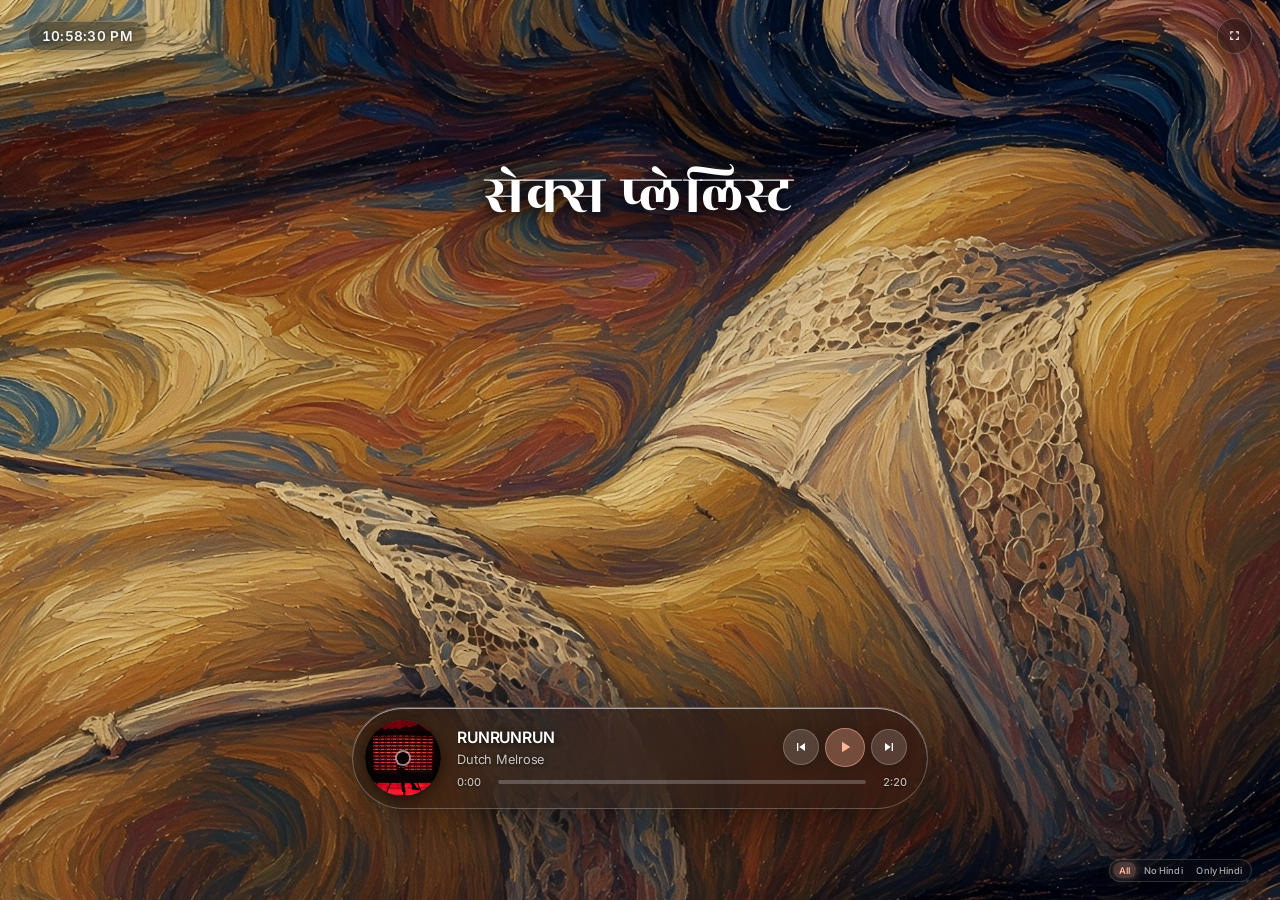
==== index.html @ 2e41167e "Initial release: Sensual Lounge Music Player with 150 songs and dynamic artwork" ====
<!DOCTYPE html>
<html lang="en-IN">
<head>
  <meta charset="utf-8" />
  <meta name="viewport" content="width=device-width, initial-scale=1.0, maximum-scale=1.0, user-scalable=no, viewport-fit=cover" />
  <title>सेक्स प्लेलिस्ट</title>
  <meta name="description" content="A non-stop sensual lounge & rhythm playlist. No signup, no apps — open it and press play." />
  <meta name="theme-color" content="#000000" />
  <meta name="color-scheme" content="dark" />

  <!-- Fonts & Stylesheet -->
  <link rel="stylesheet" href="style.css" />
</head>
<body>

  <!-- Fullscreen Atmospheric Background (Pure, With Animated Grain) -->
  <div class="bg" aria-hidden="true">
    <div class="bg__img"></div>
    <div class="bg__grain"></div>
  </div>

  <!-- Direct Native Audio Engine -->
  <audio id="audio-engine" preload="auto"></audio>

  <!-- Shell Layout -->
  <main class="shell">
    <!-- Topbar: Live Dynamic Clock Top-Left & Controls Top-Right -->
    <header class="topbar">
      <div class="clock" id="clock" aria-label="Live current time">--:--:-- --</div>

      <nav class="links" aria-label="Controls and Shortcuts">
        <button class="link" id="btn-fullscreen" title="Toggle Fullscreen (F)" aria-label="Toggle Fullscreen">
          <svg id="icon-fullscreen" viewBox="0 0 24 24" width="15" height="15" fill="currentColor" aria-hidden="true">
            <path d="M7 14H5v5h5v-2H7v-3zm-2-4h2V7h3V5H5v5zm12 7h-3v2h5v-5h-2v3zM14 5v2h3v3h2V5h-5z"></path>
          </svg>
        </button>
      </nav>
    </header>

    <!-- Center Hero Logo -->
    <div class="logo-wrap">
      <h1 class="logo">
        <span class="logo__line">सेक्स प्लेलिस्ट</span>
      </h1>
    </div>

    <!-- Bottom Dock: The Iconic Glass Music Pill -->
    <div class="dock">
      <div class="music-pill-root">
        <div class="music-pill" role="region" aria-label="Music Player">
          <div class="music-pill__sheen" aria-hidden="true"></div>

          <!-- Spinning Vinyl Disc Album Cover -->
          <div class="music-pill__cover" id="music-cover" title="Click to Play/Pause">
            <img id="cover-img" src="background.jpg" alt="Album Cover" />
            <div class="music-pill__cover-hub"></div>
          </div>

          <!-- Player Metadata & Controls -->
          <div class="music-pill__body">
            <div class="music-pill__row">
              <div class="music-pill__meta">
                <div class="music-pill__title-wrap">
                  <span class="music-pill__title" id="track-title">Loading...</span>
                </div>
                <div class="music-pill__artist" id="track-artist">Artist</div>
              </div>

              <!-- Previous / Play-Pause / Next -->
              <div class="music-pill__controls">
                <button class="music-pill__btn" id="btn-prev" aria-label="Previous track" title="Previous Track (Left Arrow)">
                  <svg viewBox="0 0 24 24" width="16" height="16" fill="currentColor" aria-hidden="true">
                    <path d="M6 6h2v12H6zm3.5 6 8.5 6V6z"></path>
                  </svg>
                </button>

                <button class="music-pill__btn music-pill__btn--play" id="btn-play" aria-label="Play / Pause" title="Play/Pause (Space)">
                  <svg viewBox="0 0 24 24" width="18" height="18" fill="currentColor" aria-hidden="true">
                    <path d="M8 5v14l11-7z"></path>
                  </svg>
                </button>

                <button class="music-pill__btn" id="btn-next" aria-label="Next track" title="Next Track (Right Arrow)">
                  <svg viewBox="0 0 24 24" width="16" height="16" fill="currentColor" aria-hidden="true">
                    <path d="M6 18l8.5-6L6 6v12zM16 6v12h2V6h-2z"></path>
                  </svg>
                </button>
              </div>
            </div>

            <!-- Scrubbable Progress Bar & Timestamps -->
            <div class="music-pill__progress">
              <span class="music-pill__time" id="time-cur">0:00</span>
              <div class="music-pill__rail music-pill__rail--seek" id="seek-rail" role="slider" aria-label="Timeline seek">
                <div class="music-pill__fill" id="seek-fill"></div>
                <div class="music-pill__knob" id="seek-knob"></div>
              </div>
              <span class="music-pill__time" id="time-dur">0:00</span>
            </div>
          </div>
        </div>
      </div>
    </div>

    <!-- Bottom Right Language Mode Filter Pill -->
    <aside class="lang-pill" role="group" aria-label="Language Mode">
      <button class="lang-btn is-active" data-lang="all" id="btn-lang-all" title="Play All Songs (Mixed)">All</button>
      <button class="lang-btn" data-lang="en" id="btn-lang-en" title="No Hindi Songs (English Only)">No Hindi</button>
      <button class="lang-btn" data-lang="hi" id="btn-lang-hi" title="Only Hindi Songs">Only Hindi</button>
    </aside>
  </main>

  <script type="module" src="app.js"></script>
</body>
</html>
---- style.css ----
/* ==========================================================================
   SENSUAL RHYTHM PLAYER — MINIMAL PILL DESIGN WITH ANIMATED GRAIN & FILTER
   ========================================================================== */

@import url('https://fonts.googleapis.com/css2?family=Rozha+One&family=Yatra+One&family=Amita:wght@700&family=Eczar:wght@700;800&family=Gotu&family=Inter:wght@400;500;600;700&display=swap');

:root {
  --edge: clamp(1rem, 2.2vw, 1.75rem);
  --glass: rgba(255, 255, 255, 0.12);
  --glass-line: rgba(255, 255, 255, 0.22);
  --shadow-glass: 0 12px 48px rgba(0, 0, 0, 0.5), inset 0 1px 0 rgba(255, 255, 255, 0.35);
  --text-shadow: 0 2px 10px rgba(0, 0, 0, 0.8);
  --body: 'Rozha One', 'Yatra One', 'Amita', 'Eczar', 'Gotu', serif, cursive;
  --ui: 'Inter', system-ui, -apple-system, sans-serif;
  --swift: 0.14s cubic-bezier(0.4, 0, 0.2, 1);
  --settle: 0.62s cubic-bezier(0.16, 1, 0.3, 1);
}

*, *::before, *::after {
  box-sizing: border-box;
  margin: 0;
  padding: 0;
}

html, body {
  height: 100%;
  width: 100%;
  overflow: hidden;
  background: #000000;
  color: #ffffff;
  font-family: var(--body);
  -webkit-font-smoothing: antialiased;
  -moz-osx-font-smoothing: grayscale;
  user-select: none;
  -webkit-user-select: none;
  -webkit-touch-callout: none;
  touch-action: pan-x pan-y;
}

/* Background Layer (Pure Artwork - NO Vignette) */
.bg {
  position: fixed;
  inset: 0;
  z-index: 0;
  background-color: #000000;
}

.bg__img {
  position: absolute;
  inset: -5%;
  width: 110%;
  height: 110%;
  background-image: url('background.jpg');
  background-position: center 40%;
  background-repeat: no-repeat;
  background-size: cover;
  image-rendering: -webkit-optimize-contrast;
  image-rendering: high-quality;
  filter: saturate(0.78) contrast(1.06) brightness(0.95);
  transform: scale(1.02);
  transition: filter 1.2s ease, transform 1.5s ease-out;
}

/* Soothing 35mm Analog Film Grain Animation */
.bg__grain {
  position: absolute;
  top: -100%;
  left: -100%;
  width: 300%;
  height: 300%;
  pointer-events: none;
  z-index: 1;
  opacity: 0.26;
  mix-blend-mode: overlay;
  background-image: url("data:image/svg+xml,%3Csvg viewBox='0 0 512 512' xmlns='http://www.w3.org/2000/svg'%3E%3Cfilter id='noiseFilter'%3E%3CfeTurbulence type='fractalNoise' baseFrequency='0.88' numOctaves='3' stitchTiles='stitch'/%3E%3C/filter%3E%3Crect width='100%25' height='100%25' filter='url(%23noiseFilter)'/%3E%3C/svg%3E");
  background-repeat: repeat;
  background-size: 200px 200px;
  animation: soothing-grain 8s steps(10) infinite;
  will-change: transform;
}

@keyframes soothing-grain {
  0%, 100% { transform: translate(0, 0); }
  10% { transform: translate(-3%, -5%); }
  20% { transform: translate(-8%, 3%); }
  30% { transform: translate(4%, -10%); }
  40% { transform: translate(-3%, 12%); }
  50% { transform: translate(-7%, 5%); }
  60% { transform: translate(8%, -2%); }
  70% { transform: translate(-1%, 7%); }
  80% { transform: translate(2%, 14%); }
  90% { transform: translate(-5%, 4%); }
}

/* Sensual ambient breathing pulse that follows the music's vibe */
body.is-playing .bg__img {
  animation: sensual-drift 22s cubic-bezier(0.4, 0, 0.2, 1) infinite alternate;
}

body.is-playing .bg__grain {
  opacity: 0.32;
  animation: soothing-grain 5.5s steps(10) infinite;
}

@keyframes sensual-drift {
  0% {
    transform: scale(1.02) translate(0, 0);
    filter: saturate(0.78) contrast(1.06) brightness(0.95);
  }
  50% {
    transform: scale(1.045) translate(-0.4%, -0.6%);
    filter: saturate(0.83) contrast(1.08) brightness(0.98);
  }
  100% {
    transform: scale(1.03) translate(0.4%, 0.3%);
    filter: saturate(0.76) contrast(1.05) brightness(0.93);
  }
}

/* Scrim is completely removed */
.bg__scrim {
  display: none !important;
}

/* Shell Layout */
.shell {
  position: relative;
  z-index: 1;
  min-height: 100vh;
  min-height: 100dvh;
  display: flex;
  flex-direction: column;
  justify-content: space-between;
  align-items: center;
  padding: max(var(--edge), env(safe-area-inset-top)) var(--edge) max(var(--edge), env(safe-area-inset-bottom));
}

/* Topbar: Live Time Top-Left & Shortcuts Top-Right */
.topbar {
  position: fixed;
  top: max(1.15rem, env(safe-area-inset-top));
  left: var(--edge);
  right: var(--edge);
  z-index: 20;
  display: flex;
  align-items: center;
  justify-content: space-between;
  gap: 0.75rem;
  font-family: var(--ui);
  animation: rise var(--settle) 0.28s both;
}

.clock {
  font-family: var(--ui);
  font-variant-numeric: tabular-nums;
  color: rgba(255, 255, 255, 0.95);
  font-size: 0.85rem;
  font-weight: 600;
  letter-spacing: 0.02em;
  background: rgba(0, 0, 0, 0.35);
  backdrop-filter: blur(16px);
  -webkit-backdrop-filter: blur(16px);
  border: 1px solid rgba(255, 255, 255, 0.2);
  padding: 0.35rem 0.8rem;
  border-radius: 999px;
  box-shadow: 0 4px 16px rgba(0, 0, 0, 0.3);
  text-shadow: 0 1px 4px rgba(0, 0, 0, 0.6);
}

.links {
  display: flex;
  align-items: center;
  gap: 0.5rem;
}

.link {
  color: rgba(255, 255, 255, 0.9);
  width: 2.2rem;
  height: 2.2rem;
  display: grid;
  place-items: center;
  border-radius: 50%;
  text-decoration: none;
  background: rgba(0, 0, 0, 0.35);
  backdrop-filter: blur(16px);
  -webkit-backdrop-filter: blur(16px);
  border: 1px solid rgba(255, 255, 255, 0.2);
  box-shadow: 0 4px 16px rgba(0, 0, 0, 0.3);
  transition: background var(--swift), transform var(--swift);
}

.link:hover {
  background: rgba(255, 255, 255, 0.25);
}

.link:active {
  transform: scale(0.95);
}

/* Center Logo / Headline (Refined Proportion) */
.logo-wrap {
  display: flex;
  flex-direction: column;
  align-items: center;
  margin-top: 15vh;
  user-select: none;
  animation: rise var(--settle) 60ms both;
}

.logo {
  font-family: 'Rozha One', 'Yatra One', 'Amita', serif;
  letter-spacing: 0.04em;
  color: #ffffff;
  text-align: center;
  filter: drop-shadow(0 4px 28px rgba(0, 0, 0, 0.95));
  margin: 0;
  font-size: clamp(2.2rem, 5.5vw, 3.6rem);
  font-weight: 400;
  line-height: 1.15;
  text-shadow: 0 2px 16px rgba(0, 0, 0, 0.9);
}

.logo__line {
  display: block;
}

/* Bottom Dock & Music Pill */
.dock {
  width: 100%;
  max-width: 36rem;
  display: flex;
  flex-direction: column;
  align-items: center;
  margin-bottom: clamp(1.2rem, 7vh, 4rem);
  position: relative;
  animation: rise var(--settle) 0.16s both;
}

.music-pill-root {
  width: 100%;
  position: relative;
}

.music-pill {
  width: 100%;
  min-height: 5.75rem;
  background: rgba(18, 18, 22, 0.45);
  backdrop-filter: blur(32px) saturate(1.6);
  -webkit-backdrop-filter: blur(32px) saturate(1.6);
  border: 1px solid rgba(255, 255, 255, 0.25);
  border-radius: 999px;
  box-shadow: var(--shadow-glass);
  color: #ffffff;
  display: flex;
  align-items: center;
  gap: 1rem;
  padding: 0.75rem 1.1rem 0.75rem 0.75rem;
  position: relative;
  overflow: hidden;
}

.music-pill__sheen {
  position: absolute;
  inset: 0;
  border-radius: inherit;
  pointer-events: none;
  box-shadow: inset 0 1px rgba(255, 255, 255, 0.35);
  z-index: 0;
}

/* Vinyl Disc Album Cover */
.music-pill__cover {
  z-index: 1;
  flex: none;
  width: 4.75rem;
  height: 4.75rem;
  border-radius: 50%;
  background: #111418;
  outline: 1px solid rgba(255, 255, 255, 0.25);
  outline-offset: -1px;
  position: relative;
  overflow: hidden;
  box-shadow: 0 4px 20px rgba(0, 0, 0, 0.6);
  cursor: pointer;
}

.music-pill__cover img {
  width: 100%;
  height: 100%;
  object-fit: cover;
  object-position: center;
  display: block;
  transform: scale(1.15);
  user-select: none;
  transform-origin: 50%;
  border-radius: 50%;
}

.music-pill__cover-hub {
  position: absolute;
  top: 50%;
  left: 50%;
  transform: translate(-50%, -50%);
  width: 0.75rem;
  height: 0.75rem;
  border-radius: 50%;
  background: rgba(0, 0, 0, 0.85);
  box-shadow: 0 0 0 2px rgba(255, 255, 255, 0.5);
  pointer-events: none;
}

.music-pill__cover.is-spinning img {
  animation: 8s linear infinite disc-spin;
}

@keyframes disc-spin {
  0% { transform: scale(1.15) rotate(0deg); }
  100% { transform: scale(1.15) rotate(360deg); }
}

/* Player Body */
.music-pill__body {
  z-index: 1;
  flex: 1;
  display: flex;
  flex-direction: column;
  justify-content: center;
  gap: 0.45rem;
  min-width: 0;
  padding-right: 0.15rem;
  position: relative;
}

.music-pill__row {
  display: flex;
  align-items: center;
  gap: 0.75rem;
  min-width: 0;
}

.music-pill__meta {
  flex: 1;
  min-width: 0;
}

.music-pill__title-wrap {
  width: 100%;
  overflow: hidden;
  white-space: nowrap;
}

.music-pill__title {
  font-family: var(--ui);
  font-size: 0.98rem;
  font-weight: 600;
  line-height: 1.2;
  letter-spacing: -0.01em;
  color: #ffffff;
  text-shadow: 0 1px 6px rgba(0, 0, 0, 0.7);
  display: inline-block;
}

.music-pill__artist {
  font-family: var(--ui);
  font-size: 0.8rem;
  font-weight: 400;
  letter-spacing: -0.01em;
  color: rgba(255, 255, 255, 0.75);
  text-shadow: 0 1px 4px rgba(0, 0, 0, 0.7);
  white-space: nowrap;
  text-overflow: ellipsis;
  overflow: hidden;
  margin-top: 0.12rem;
}

/* Control Buttons */
.music-pill__controls {
  flex-shrink: 0;
  display: flex;
  align-items: center;
  gap: 0.4rem;
}

.music-pill__btn {
  width: 2.25rem;
  height: 2.25rem;
  border-radius: 999px;
  background: rgba(255, 255, 255, 0.15);
  border: 1px solid rgba(255, 255, 255, 0.22);
  color: #ffffff;
  display: grid;
  place-items: center;
  cursor: pointer;
  box-shadow: 0 2px 12px rgba(0, 0, 0, 0.25);
  transition: background var(--swift), transform var(--swift), color var(--swift);
}

.music-pill__btn:hover {
  background: rgba(255, 255, 255, 0.28);
  color: #ffb59a;
}

.music-pill__btn:active {
  transform: scale(0.92);
}

.music-pill__btn--play {
  width: 2.45rem;
  height: 2.45rem;
  background: rgba(255, 181, 154, 0.3);
  border-color: rgba(255, 181, 154, 0.5);
  color: #ffb59a;
}

.music-pill__btn--play:hover {
  background: #ffb59a;
  color: #3b1100;
  box-shadow: 0 0 20px rgba(255, 181, 154, 0.6);
}

/* Progress Timeline */
.music-pill__progress {
  display: flex;
  align-items: center;
  gap: 0.55rem;
  width: 100%;
}

.music-pill__time {
  font-family: var(--ui);
  font-size: 0.68rem;
  font-weight: 500;
  font-variant-numeric: tabular-nums;
  color: rgba(255, 255, 255, 0.7);
  text-shadow: 0 1px 3px rgba(0, 0, 0, 0.6);
  min-width: 2rem;
}

.music-pill__time:last-child {
  text-align: right;
}

.music-pill__rail {
  flex: 1;
  height: 4px;
  background: rgba(255, 255, 255, 0.22);
  border-radius: 999px;
  position: relative;
}

.music-pill__rail--seek {
  cursor: pointer;
  touch-action: none;
  background: transparent;
  height: 14px;
  display: flex;
  align-items: center;
}

.music-pill__rail--seek::before {
  content: "";
  position: absolute;
  left: 0;
  right: 0;
  height: 4px;
  border-radius: 999px;
  background: rgba(255, 255, 255, 0.22);
  pointer-events: none;
}

.music-pill__fill {
  position: absolute;
  top: 50%;
  left: 0;
  transform: translateY(-50%);
  height: 4px;
  border-radius: 999px;
  background: #ffb59a;
  box-shadow: 0 0 10px rgba(255, 181, 154, 0.8);
  max-width: 100%;
  pointer-events: none;
}

.music-pill__knob {
  position: absolute;
  top: 50%;
  left: 0%;
  transform: translate(-50%, -50%);
  width: 10px;
  height: 10px;
  border-radius: 50%;
  background: #ffffff;
  box-shadow: 0 1px 6px rgba(0, 0, 0, 0.6);
  opacity: 0;
  transition: opacity 0.12s;
  pointer-events: none;
}

.music-pill__rail--seek:hover .music-pill__knob,
.music-pill__rail--seek:active .music-pill__knob {
  opacity: 1;
}

/* Bottom Right Language Filter Pill (Micro & Ultra-Sleek) */
.lang-pill {
  position: fixed;
  bottom: max(1.15rem, env(safe-area-inset-bottom));
  right: var(--edge);
  z-index: 25;
  display: flex;
  align-items: center;
  gap: 0.1rem;
  background: rgba(10, 12, 16, 0.45);
  backdrop-filter: blur(16px) saturate(1.4);
  -webkit-backdrop-filter: blur(16px) saturate(1.4);
  border: 1px solid rgba(255, 255, 255, 0.16);
  border-radius: 999px;
  padding: 0.14rem 0.16rem;
  box-shadow: 0 4px 16px rgba(0, 0, 0, 0.35);
  font-family: var(--ui);
  animation: rise var(--settle) 0.3s both;
}

.lang-btn {
  background: transparent;
  border: none;
  color: rgba(255, 255, 255, 0.65);
  font-family: var(--ui);
  font-size: 0.58rem;
  font-weight: 500;
  letter-spacing: 0.01em;
  padding: 0.16rem 0.38rem;
  border-radius: 999px;
  cursor: pointer;
  transition: background var(--swift), color var(--swift), transform var(--swift);
  white-space: nowrap;
}

.lang-btn:hover {
  color: #ffffff;
  background: rgba(255, 255, 255, 0.12);
}

.lang-btn.is-active {
  background: rgba(255, 181, 154, 0.28);
  color: #ffb59a;
  font-weight: 600;
  box-shadow: 0 0 10px rgba(255, 181, 154, 0.35);
}

@keyframes rise {
  0% { opacity: 0; transform: translateY(14px); }
  100% { opacity: 1; transform: none; }
}

/* Mobile Responsiveness */
@media (max-width: 540px) {
  .dock {
    max-width: 100%;
  }
  .music-pill {
    gap: 0.75rem;
    min-height: 5.25rem;
    padding: 0.6rem 0.75rem 0.6rem 0.6rem;
  }
  .music-pill__cover {
    width: 3.75rem;
    height: 3.75rem;
  }
  .music-pill__title {
    font-size: 0.9rem;
  }
  .music-pill__btn {
    width: 2rem;
    height: 2rem;
  }
  .music-pill__btn--play {
    width: 2.2rem;
    height: 2.2rem;
  }
  .lang-pill {
    bottom: 0.65rem;
    right: 0.65rem;
    padding: 0.15rem 0.2rem;
  }
  .lang-btn {
    font-size: 0.58rem;
    padding: 0.18rem 0.38rem;
  }
}
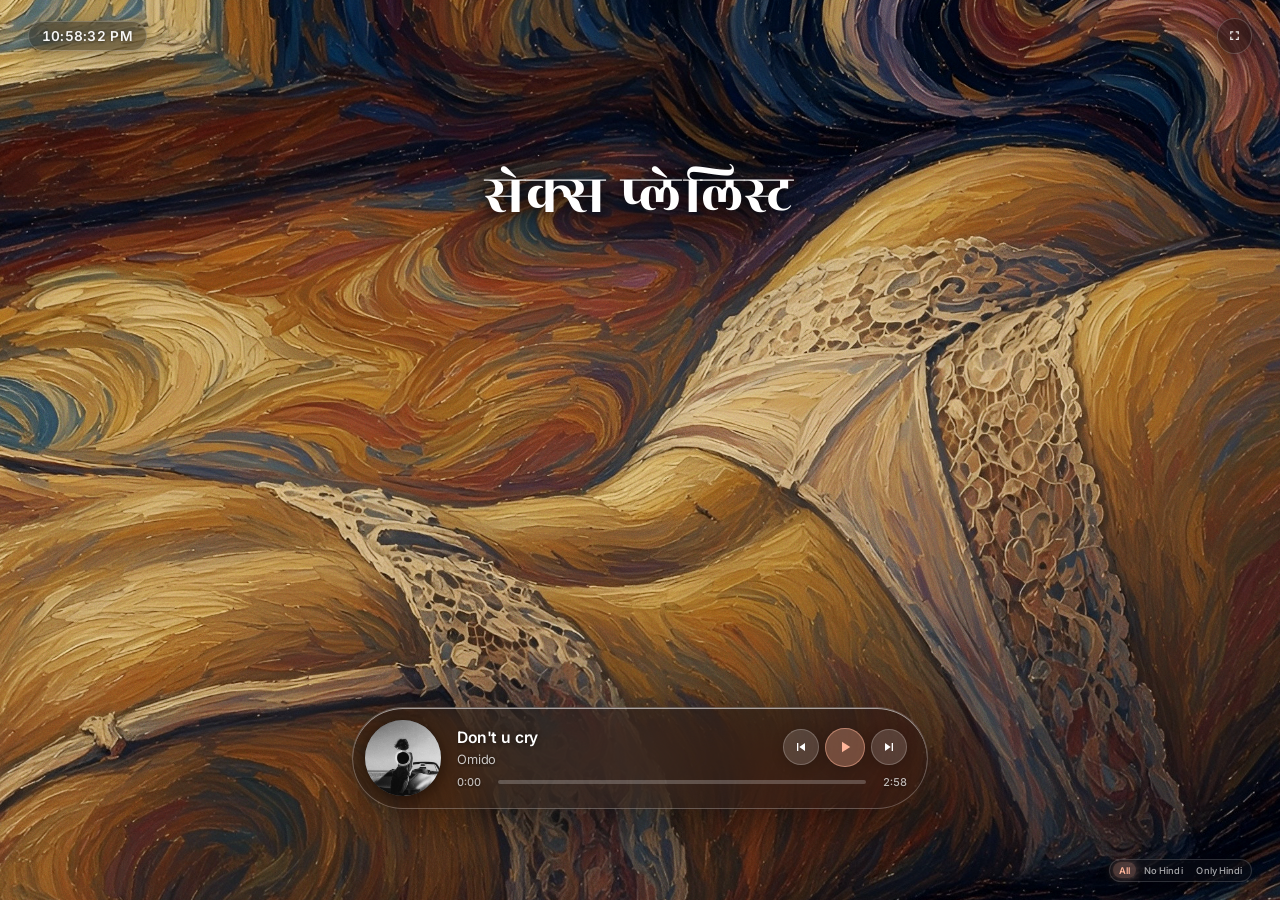
==== commit edfaadfe: "Harden website against casual DevTools use, shortcut blocking, and inspection overlay" ====
--- a/index.html
+++ b/index.html
@@ -110,6 +110,16 @@
     </aside>
   </main>
 
+  <!-- Non-destructive DevTools Warning Overlay -->
+  <div id="security-overlay" class="security-overlay" aria-hidden="true">
+    <div class="security-overlay__card">
+      <div class="security-overlay__icon">🔒</div>
+      <h2>Inspection Disabled</h2>
+      <p>Developer tools and source inspection are disabled on this player.</p>
+      <p class="security-overlay__sub">Close developer tools to resume listening.</p>
+    </div>
+  </div>
+
   <script type="module" src="app.js"></script>
 </body>
 </html>
--- a/style.css
+++ b/style.css
@@ -588,3 +588,65 @@
     padding: 0.18rem 0.38rem;
   }
 }
+
+/* Non-destructive Security Warning Overlay */
+.security-overlay {
+  position: fixed;
+  inset: 0;
+  z-index: 9999;
+  background: rgba(5, 7, 10, 0.88);
+  backdrop-filter: blur(28px) saturate(1.2);
+  -webkit-backdrop-filter: blur(28px) saturate(1.2);
+  display: flex;
+  align-items: center;
+  justify-content: center;
+  padding: 1.5rem;
+  opacity: 0;
+  visibility: hidden;
+  pointer-events: none;
+  transition: opacity 0.25s ease, visibility 0.25s ease;
+}
+
+.security-overlay.is-visible {
+  opacity: 1;
+  visibility: visible;
+  pointer-events: auto;
+}
+
+.security-overlay__card {
+  max-width: 24rem;
+  width: 100%;
+  background: rgba(22, 24, 30, 0.85);
+  border: 1px solid rgba(255, 255, 255, 0.2);
+  border-radius: 1.25rem;
+  padding: 2rem 1.75rem;
+  text-align: center;
+  box-shadow: 0 16px 48px rgba(0, 0, 0, 0.7);
+  font-family: var(--ui);
+  color: #ffffff;
+}
+
+.security-overlay__icon {
+  font-size: 2.2rem;
+  margin-bottom: 0.75rem;
+}
+
+.security-overlay__card h2 {
+  font-size: 1.25rem;
+  font-weight: 700;
+  margin-bottom: 0.5rem;
+  color: #ffffff;
+}
+
+.security-overlay__card p {
+  font-size: 0.88rem;
+  color: rgba(255, 255, 255, 0.75);
+  line-height: 1.45;
+}
+
+.security-overlay__sub {
+  margin-top: 0.75rem;
+  font-size: 0.76rem !important;
+  color: #ffb59a !important;
+  font-weight: 500;
+}
